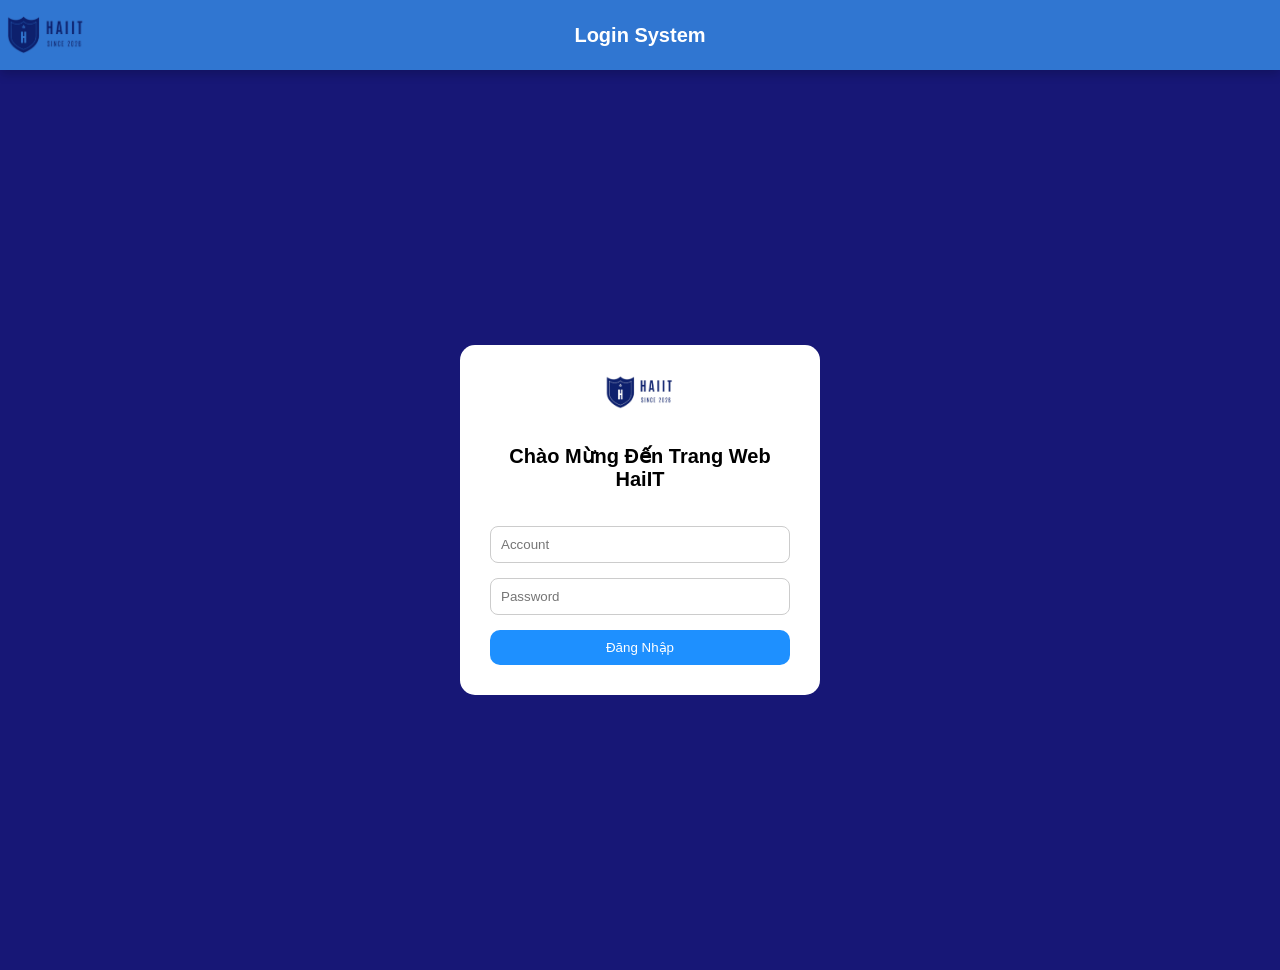
==== index.html @ 8be5ec6c "lan1" ====
<!DOCTYPE html>
<html lang="vi">
  <head>
    <meta charset="UTF-8" />
    <meta name="viewport" content="width=device-width, initial-scale=1.0" />
    <link
      rel="apple-touch-icon"
      sizes="57x57"
      href="./img/icon/apple-icon-57x57.png"
    />
    <link
      rel="apple-touch-icon"
      sizes="60x60"
      href="./img/icon/apple-icon-60x60.png"
    />
    <link
      rel="apple-touch-icon"
      sizes="72x72"
      href="./img/icon/apple-icon-72x72.png"
    />
    <link
      rel="apple-touch-icon"
      sizes="76x76"
      href="./img/icon/apple-icon-76x76.png"
    />
    <link
      rel="apple-touch-icon"
      sizes="114x114"
      href="./img/icon/apple-icon-114x114.png"
    />
    <link
      rel="apple-touch-icon"
      sizes="120x120"
      href="./img/icon/apple-icon-120x120.png"
    />
    <link
      rel="apple-touch-icon"
      sizes="144x144"
      href="./img/icon/apple-icon-144x144.png"
    />
    <link
      rel="apple-touch-icon"
      sizes="152x152"
      href="./img/icon/apple-icon-152x152.png"
    />
    <link
      rel="apple-touch-icon"
      sizes="180x180"
      href="./img/icon/apple-icon-180x180.png"
    />
    <link
      rel="icon"
      type="image/png"
      sizes="192x192"
      href="./img/icon/android-icon-192x192.png"
    />
    <link
      rel="icon"
      type="image/png"
      sizes="32x32"
      href="./img/icon/favicon-32x32.png"
    />
    <link
      rel="icon"
      type="image/png"
      sizes="96x96"
      href="./img/icon/favicon-96x96.png"
    />
    <link
      rel="icon"
      type="image/png"
      sizes="16x16"
      href="./img/icon/favicon-16x16.png"
    />
    <link rel="manifest" href="./img/icon/manifest.json" />
    <meta name="msapplication-TileColor" content="#ffffff" />
    <meta
      name="msapplication-TileImage"
      content=".img/icon/ms-icon-144x144.png"
    />
    <meta name="theme-color" content="#ffffff" />
    <title>Login - Đăng Nhập</title>
    <link rel="stylesheet" href="Login.css" />
  </head>
  <body>
    <div class="top-box">
      <div class="top-logo">
        <img src="./img/logo.png" alt="" />
      </div>
      Login System
    </div>
    <login class="login-box">
      <img src="./img/logo.png" alt="" />
      <p>Chào Mừng Đến Trang Web HaiIT</p>
      <input type="text" placeholder="Account" required />
      <input type="password" placeholder="Password" required />
      <button type="submit">Đăng Nhập</button>
    </login>
  </body>
</html>
---- Login.css ----
body {
  margin: 0;
  padding-top: 70px; /* tránh bị header đè */
  min-height: 100vh;
  display: flex;
  flex-direction: column;
  justify-content: center;
  align-items: center;
  background: rgb(23, 23, 118);
  font-family: Arial, sans-serif;
}

/* ===== HEADER ===== */
.top-box {
  width: 100%;
  height: 70px;
  background: #3076d1;
  color: white;
  display: flex;
  align-items: center;
  justify-content: center;
  font-size: 20px;
  font-weight: bold;
  position: fixed;
  top: 0;
  left: 0;
  z-index: 1000;

  box-shadow: 0 4px 10px rgba(0, 0, 0, 0.2);
}

/* Logo trong header nếu có */
.top-logo {
  position: absolute;
  left: 6px;
  top: 15px;
}

.top-logo img {
  width: 80px;
}

/* ===== LOGO CHÍNH ===== */
img {
  width: 120px;
  margin-bottom: 20px;
}

/* ===== TEXT ===== */
p {
  text-align: center;
  font-size: 20px;
  font-weight: bold;
  margin-bottom: 20px;
  color: rgb(0, 0, 0); /* nền tối phải để chữ trắng */
}

/* ===== LOGIN BOX ===== */
.login-box {
  background: white;
  padding: 30px;
  border-radius: 15px;
  display: flex;
  flex-direction: column;
  gap: 15px;
  width: 300px;
}
.login-box img {
  width: 70px;
  margin-bottom: 10px;
  display: block;
  margin: 0 auto;
}

.login-box input {
  padding: 10px;
  border-radius: 8px;
  border: 1px solid #ccc;
}

.login-box button {
  padding: 10px;
  border-radius: 10px;
  border: none;
  background: #1e90ff;
  color: white;
}
.login-box button:hover {
  background: #304250;
}
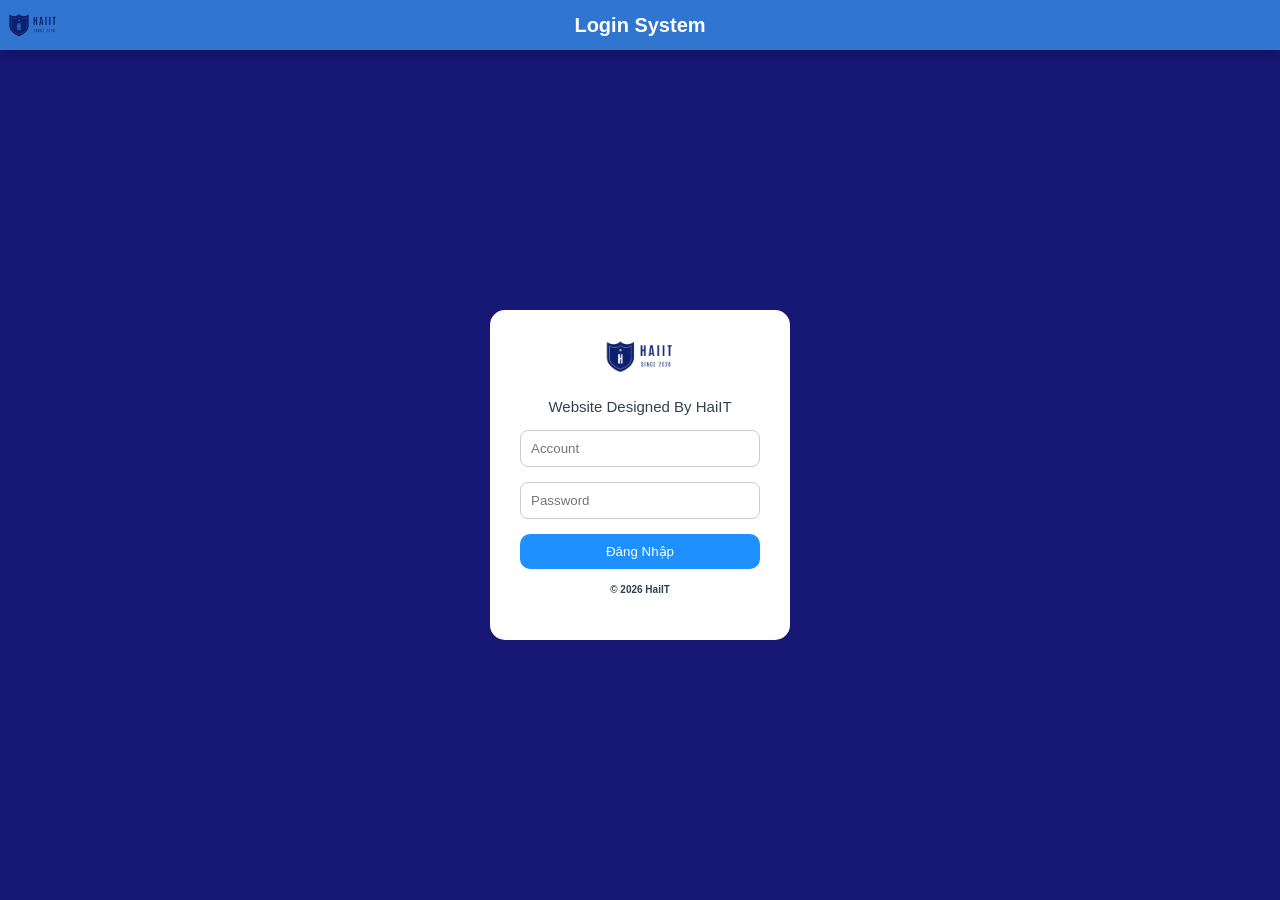
==== commit 9ef9bf6f: "update-lan2-21/2" ====
--- a/index.html
+++ b/index.html
@@ -1,4 +1,4 @@
-<!DOCTYPE html>
+<!doctype html>
 <html lang="vi">
   <head>
     <meta charset="UTF-8" />
@@ -89,12 +89,21 @@
       </div>
       Login System
     </div>
-    <login class="login-box">
+    <form class="login-box" id="loginForm">
       <img src="./img/logo.png" alt="" />
-      <p>Chào Mừng Đến Trang Web HaiIT</p>
-      <input type="text" placeholder="Account" required />
-      <input type="password" placeholder="Password" required />
+      <p>Website Designed By HaiIT</p>
+      <input type="text" id="username" placeholder="Account" required />
+      <input type="password" id="password" placeholder="Password" required />
       <button type="submit">Đăng Nhập</button>
-    </login>
+      <h6>© 2026 HaiIT</h6>
+      <p id="error" style="color: red"></p>
+    </form>
+    <div id="overlay" class="overlay">
+      <div class="popup">
+        <div class="icon">✖</div>
+        <p>Sai tài khoản hoặc mật khẩu</p>
+      </div>
+    </div>
+    <script src="login.js"></script>
   </body>
-</html>+</html>
--- a/Login.css
+++ b/Login.css
@@ -1,58 +1,69 @@
+/* ===== RESET ===== */
+* {
+  margin: 0;
+  padding: 0;
+  box-sizing: border-box;
+}
+
+/* ===== BODY ===== */
 body {
-  margin: 0;
-  padding-top: 70px; /* tránh bị header đè */
   min-height: 100vh;
-  display: flex;
-  flex-direction: column;
-  justify-content: center;
-  align-items: center;
+  padding-top: 50px; /* bằng header */
   background: rgb(23, 23, 118);
   font-family: Arial, sans-serif;
+
+  display: flex;
+  justify-content: center;   /* căn giữa dọc */
+  align-items: center;       /* căn giữa ngang */
+
+  opacity: 0;
+  transition: opacity 0.6s ease;
+}
+
+body.loaded {
+  opacity: 1;
+}
+
+body.fade-out {
+  opacity: 0;
 }
 
 /* ===== HEADER ===== */
 .top-box {
   width: 100%;
-  height: 70px;
+  height: 50px;
   background: #3076d1;
   color: white;
+
   display: flex;
   align-items: center;
   justify-content: center;
-  font-size: 20px;
-  font-weight: bold;
+
   position: fixed;
   top: 0;
   left: 0;
   z-index: 1000;
 
+  font-size: 20px;
+  font-weight: bold;
   box-shadow: 0 4px 10px rgba(0, 0, 0, 0.2);
 }
 
-/* Logo trong header nếu có */
+/* ===== LOGO HEADER ===== */
 .top-logo {
   position: absolute;
-  left: 6px;
-  top: 15px;
+  left: 8px;
+  top: 13px;
 }
 
 .top-logo img {
-  width: 80px;
+  width: 50px;
+  height: auto;
 }
 
-/* ===== LOGO CHÍNH ===== */
+/* KHÔNG cho img ảnh hưởng toàn trang */
 img {
-  width: 120px;
-  margin-bottom: 20px;
-}
-
-/* ===== TEXT ===== */
-p {
-  text-align: center;
-  font-size: 20px;
-  font-weight: bold;
-  margin-bottom: 20px;
-  color: rgb(0, 0, 0); /* nền tối phải để chữ trắng */
+  max-width: 100%;
 }
 
 /* ===== LOGIN BOX ===== */
@@ -60,16 +71,24 @@
   background: white;
   padding: 30px;
   border-radius: 15px;
+  width: 300px;
   display: flex;
   flex-direction: column;
+  text-align: center;
+  font-size: 15px;
+  color: #304250;
   gap: 15px;
-  width: 300px;
+  
+}
+.login-box h6{
+  display: flex;
+  font-size: 10px;
+  flex-direction: column;
+  text-align: center;
 }
 .login-box img {
   width: 70px;
-  margin-bottom: 10px;
-  display: block;
-  margin: 0 auto;
+  margin: 0 auto 10px;
 }
 
 .login-box input {
@@ -84,7 +103,75 @@
   border: none;
   background: #1e90ff;
   color: white;
+  cursor: pointer;
 }
+
 .login-box button:hover {
   background: #304250;
 }
+
+/* ===== MENU BUTTON (NẰM DƯỚI HEADER) ===== */
+.menu-btn {
+  position: fixed;
+  top: 60px; /* 50px header + 10px */
+  left: 15px;
+  font-size: 28px;
+  color: white;
+  cursor: pointer;
+  z-index: 900;
+}/* ===== OVERLAY ===== */
+#overlay {
+  position: fixed;
+  top: 0;
+  left: 0;
+  width: 100%;
+  height: 100%;
+
+  background: rgba(0, 0, 0, 0.4);
+  backdrop-filter: blur(6px);
+
+  display: flex;
+  justify-content: center;
+  align-items: center;
+
+  opacity: 0;
+  visibility: hidden;
+  transition: all 0.4s ease;
+
+  z-index: 999;
+}
+
+#overlay.active {
+  opacity: 1;
+  visibility: visible;
+}
+
+/* ===== POPUP BOX ===== */
+.popup {
+  background: white;
+  padding: 40px;
+  border-radius: 20px;
+  text-align: center;
+  transform: scale(0.7);
+  transition: 0.4s ease;
+  box-shadow: 0 20px 40px rgba(0, 0, 0, 0.2);
+}
+
+#overlay.active .popup {
+  transform: scale(1);
+}
+
+.popup .icon {
+  width: 70px;
+  height: 70px;
+  background: #ff3b3b;
+  color: white;
+  font-size: 32px;
+  border-radius: 50%;
+
+  display: flex;
+  justify-content: center;
+  align-items: center;
+
+  margin: 0 auto 20px;
+}
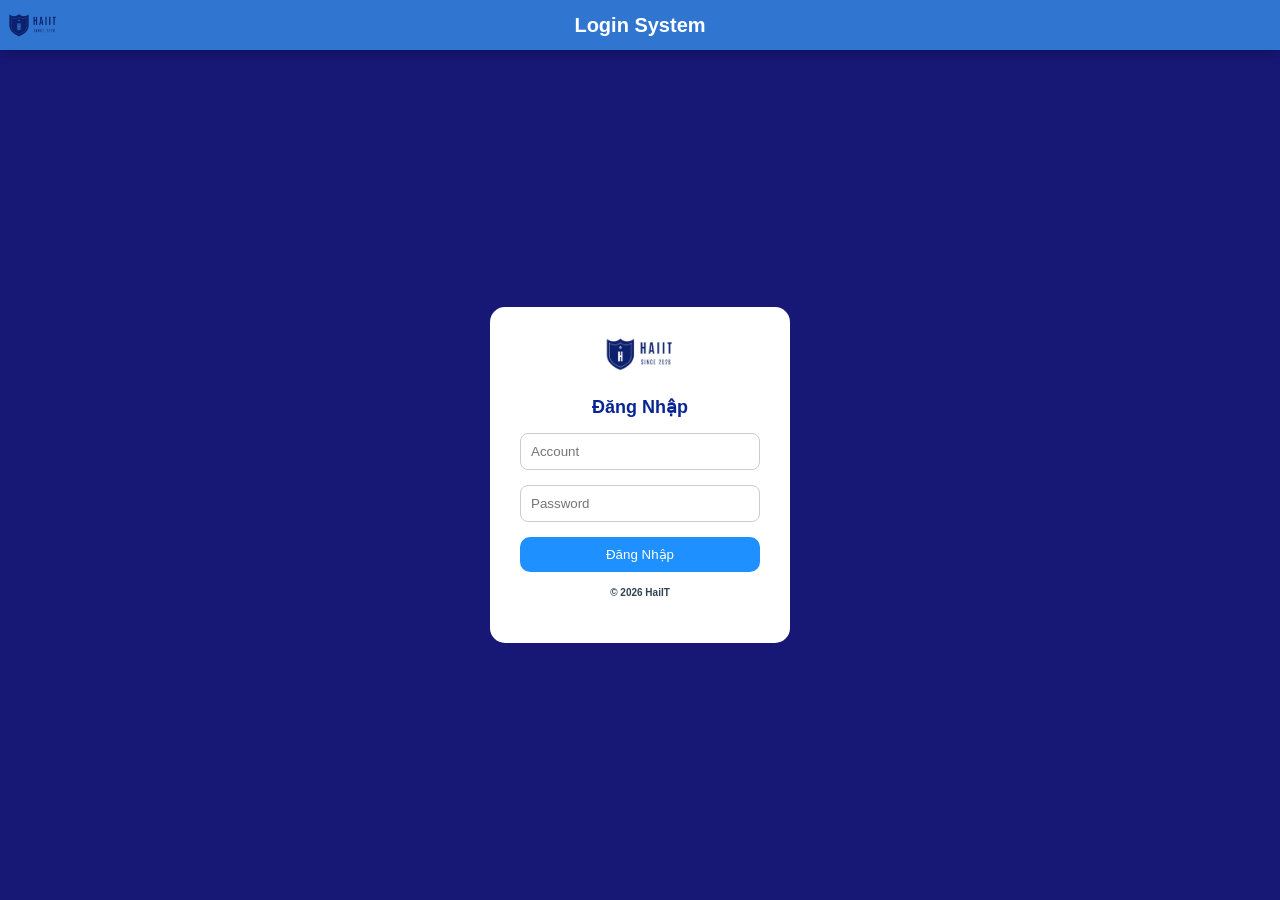
==== commit 74df0866: "update-lan1-22/2" ====
--- a/index.html
+++ b/index.html
@@ -91,7 +91,7 @@
     </div>
     <form class="login-box" id="loginForm">
       <img src="./img/logo.png" alt="" />
-      <p>Website Designed By HaiIT</p>
+      <h5>Đăng Nhập</h5>
       <input type="text" id="username" placeholder="Account" required />
       <input type="password" id="password" placeholder="Password" required />
       <button type="submit">Đăng Nhập</button>
--- a/Login.css
+++ b/Login.css
@@ -13,8 +13,8 @@
   font-family: Arial, sans-serif;
 
   display: flex;
-  justify-content: center;   /* căn giữa dọc */
-  align-items: center;       /* căn giữa ngang */
+  justify-content: center; /* căn giữa dọc */
+  align-items: center; /* căn giữa ngang */
 
   opacity: 0;
   transition: opacity 0.6s ease;
@@ -78,9 +78,15 @@
   font-size: 15px;
   color: #304250;
   gap: 15px;
-  
 }
-.login-box h6{
+.login-box h5 {
+  display: flex;
+  font-size: 18px;
+  color: #082693;
+  flex-direction: column;
+  text-align: center;
+}
+.login-box h6 {
   display: flex;
   font-size: 10px;
   flex-direction: column;
@@ -119,7 +125,7 @@
   color: white;
   cursor: pointer;
   z-index: 900;
-}/* ===== OVERLAY ===== */
+} /* ===== OVERLAY ===== */
 #overlay {
   position: fixed;
   top: 0;
